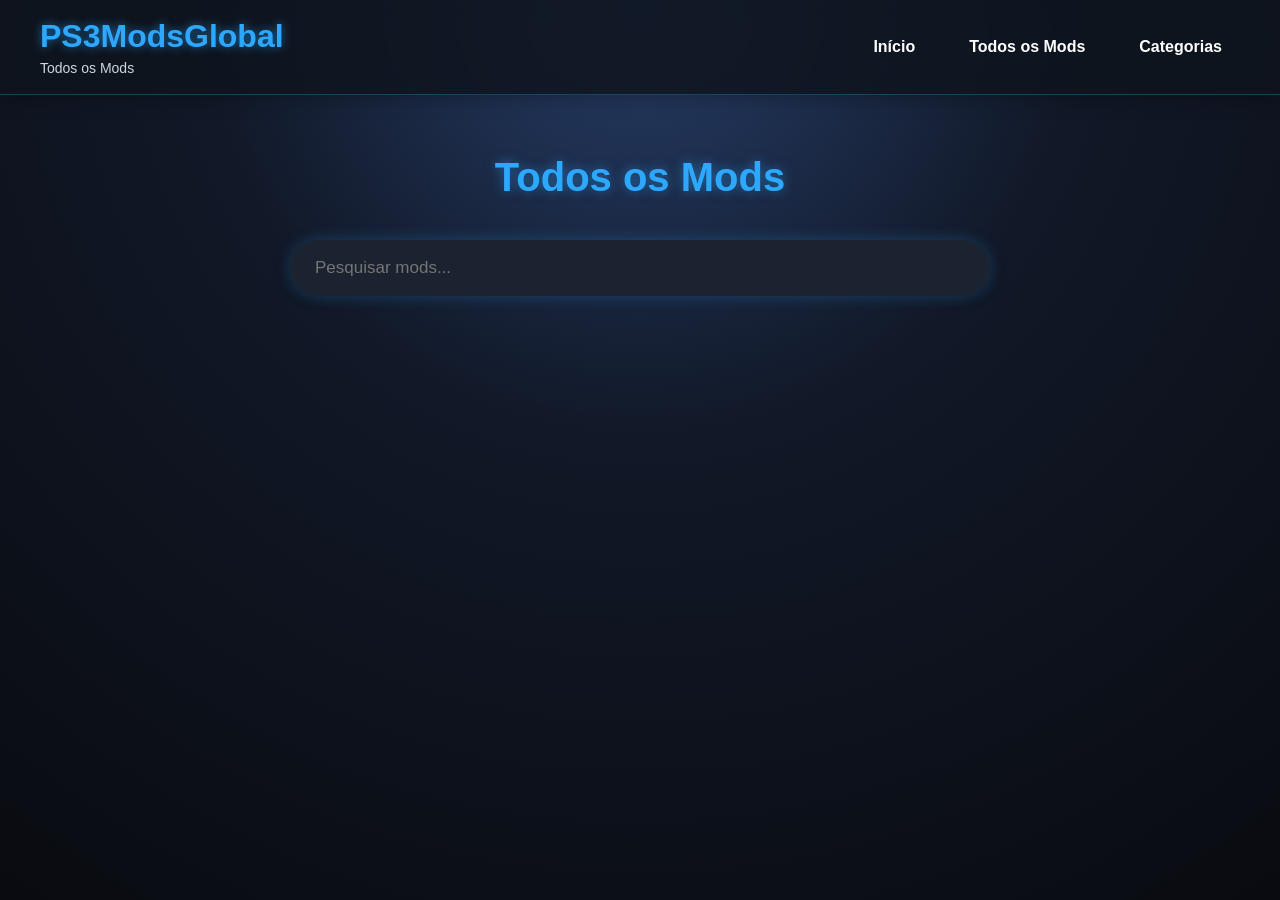
==== mods/index.html @ 92723c1b "Update index.html" ====
<!DOCTYPE html>
<html lang="pt-BR">

<head>

<meta charset="UTF-8">
<meta name="viewport" content="width=device-width, initial-scale=1.0">

<title>Todos os Mods</title>

<link rel="stylesheet" href="../style.css">

</head>

<body>

<header>

<div class="logo">
<h1>PS3ModsGlobal</h1>
<p>Todos os Mods</p>
</div>

<nav>
<a href="../index.html">Início</a>
<a href="index.html">Todos os Mods</a>
<a href="categorias.html">Categorias</a>
</nav>

</header>

<section class="mods">

<h2>Todos os Mods</h2>

<div class="pesquisa">
<input type="text" id="pesquisa" placeholder="Pesquisar mods...">
</div>

<div class="lista-mods" id="todos-mods">

</div>

</section>

<script src="../mods.js"></script>
<script src="../script.js"></script>

</body>

</html>
---- style.css ----
/* ==========================
   PS3ModsGlobal - Parte 1
   Fundo, Cabeçalho, Menu,
   Banner e Botões
========================== */

*{
    margin:0;
    padding:0;
    box-sizing:border-box;
}

html{
    scroll-behavior:smooth;
}

body{

    font-family:Arial,Helvetica,sans-serif;

    color:#fff;

    background:
    radial-gradient(circle at top,#263d67 0%,#111827 40%,#090b10 100%);

    min-height:100vh;

}

/* Barra de rolagem */

::-webkit-scrollbar{

width:10px;

}

::-webkit-scrollbar-track{

background:#111;

}

::-webkit-scrollbar-thumb{

background:#2da8ff;
border-radius:10px;

}

::-webkit-scrollbar-thumb:hover{

background:#49b7ff;

}

/* =======================
   CABEÇALHO
======================= */

header{

position:sticky;

top:0;

z-index:999;

display:flex;

justify-content:space-between;

align-items:center;

padding:18px 40px;

background:rgba(15,20,30,.85);

backdrop-filter:blur(10px);

border-bottom:1px solid rgba(45,168,255,.3);

box-shadow:0 0 20px rgba(0,0,0,.35);

}

.logo h1{

font-size:32px;

color:#2da8ff;

text-shadow:0 0 10px rgba(45,168,255,.6);

}

.logo p{

margin-top:5px;

font-size:14px;

color:#cfd7df;

}

/* =======================
   MENU
======================= */

nav{

display:flex;

gap:18px;

}

nav a{

color:#fff;

text-decoration:none;

padding:10px 18px;

border-radius:25px;

transition:.3s;

font-weight:bold;

}

nav a:hover{

background:#2da8ff;

box-shadow:0 0 15px rgba(45,168,255,.5);

}

/* =======================
   BANNER
======================= */

.banner{

height:500px;

display:flex;

align-items:center;

justify-content:center;

text-align:center;

background:

linear-gradient(rgba(0,0,0,.45),rgba(0,0,0,.75)),

url("imagens/banner.jpg");

background-size:cover;

background-position:center;

}

.banner-texto{

max-width:750px;

padding:20px;

}

.banner h2{

font-size:55px;

margin-bottom:15px;

text-shadow:0 0 20px #000;

}

.banner p{

font-size:22px;

color:#ddd;

line-height:1.6;

margin-bottom:30px;

}

/* =======================
   BOTÕES
======================= */

button{

background:linear-gradient(45deg,#2da8ff,#4fc3ff);

border:none;

color:white;

padding:14px 30px;

border-radius:30px;

font-size:17px;

font-weight:bold;

cursor:pointer;

transition:.3s;

box-shadow:0 0 15px rgba(45,168,255,.35);

}

button:hover{

transform:translateY(-4px);

box-shadow:0 0 30px rgba(45,168,255,.8);

}
/* ==========================
   SEÇÃO DOS MODS
========================== */

.mods{

padding:60px 40px;

}

.mods h2{

text-align:center;

font-size:40px;

margin-bottom:40px;

color:#2da8ff;

text-shadow:0 0 12px rgba(45,168,255,.5);

}

/* ==========================
   PESQUISA
========================== */

.pesquisa{

display:flex;

justify-content:center;

margin-bottom:40px;

}

.pesquisa input{

width:90%;
max-width:700px;

padding:18px 25px;

font-size:17px;

background:#1b2230;

color:white;

border:none;

border-radius:35px;

outline:none;

box-shadow:0 0 15px rgba(45,168,255,.25);

transition:.3s;

}

.pesquisa input:focus{

box-shadow:0 0 25px rgba(45,168,255,.7);

transform:scale(1.02);

}

/* ==========================
   LISTA DOS MODS
========================== */

.lista-mods{

display:grid;

grid-template-columns:repeat(auto-fit,minmax(300px,1fr));

gap:30px;

}

/* ==========================
   CARD
========================== */

.card-mod{

background:#171d29;

border-radius:20px;

overflow:hidden;

transition:.35s;

box-shadow:0 12px 25px rgba(0,0,0,.35);

border:1px solid rgba(45,168,255,.25);

}

.card-mod:hover{

transform:translateY(-10px);

box-shadow:0 20px 40px rgba(45,168,255,.35);

}

.card-mod img{

width:100%;

height:220px;

object-fit:cover;

transition:.4s;

}

.card-mod:hover img{

transform:scale(1.05);

}

.card-mod h3{

padding:18px 20px 8px;

font-size:24px;

color:#2da8ff;

}

.card-mod p{

padding:0 20px 20px;

color:#d6d6d6;

line-height:1.6;

min-height:90px;

}

.card-mod button{

margin:0 20px 20px;

width:calc(100% - 40px);

}

/* ==========================
   CATEGORIAS
========================== */

.lista-categorias{

display:grid;

grid-template-columns:repeat(auto-fit,minmax(220px,1fr));

gap:20px;

margin-top:30px;

}

.lista-categorias a{

display:flex;

justify-content:center;

align-items:center;

height:80px;

background:#171d29;

border-radius:18px;

color:white;

text-decoration:none;

font-size:18px;

font-weight:bold;

border:1px solid rgba(45,168,255,.25);

transition:.3s;

}

.lista-categorias a:hover{

background:#2da8ff;

transform:translateY(-5px);

box-shadow:0 0 20px rgba(45,168,255,.5);

}
/* ==========================
   PÁGINA DO MOD
========================== */

.pagina-mod{

max-width:1200px;

margin:50px auto;

padding:20px;

}

.capa-mod{

display:block;

width:100%;

max-width:900px;

height:auto;

margin:0 auto 35px;

border-radius:20px;

border:2px solid rgba(45,168,255,.3);

box-shadow:0 15px 35px rgba(0,0,0,.45);

}

/* ==========================
   INFORMAÇÕES
========================== */

.info-mod{

max-width:900px;

margin:0 auto;

background:#171d29;

padding:30px;

border-radius:20px;

box-shadow:0 10px 30px rgba(0,0,0,.4);

}

.info-mod h2{

font-size:38px;

color:#2da8ff;

margin-bottom:20px;

}

.info-mod p{

font-size:18px;

line-height:1.8;

color:#ddd;

margin-bottom:25px;

}

/* ==========================
   TABELA
========================== */

.info-mod table{

width:100%;

border-collapse:collapse;

margin-top:20px;

}

.info-mod td{

padding:15px;

border:1px solid rgba(255,255,255,.08);

}

.info-mod td:first-child{

width:220px;

font-weight:bold;

color:#2da8ff;

background:#111827;

}

/* ==========================
   BOTÃO DOWNLOAD
========================== */

.download{

display:inline-block;

margin-top:30px;

padding:16px 35px;

border-radius:40px;

background:linear-gradient(45deg,#00c853,#64dd17);

color:white;

text-decoration:none;

font-size:18px;

font-weight:bold;

transition:.3s;

box-shadow:0 0 20px rgba(0,200,83,.4);

}

.download:hover{

transform:translateY(-4px);

box-shadow:0 0 30px rgba(0,200,83,.8);

}

/* ==========================
   GALERIA
========================== */

.galeria{

display:grid;

grid-template-columns:repeat(auto-fit,minmax(250px,1fr));

gap:20px;

margin-top:40px;

}

.galeria img{

width:100%;

height:180px;

object-fit:cover;

border-radius:15px;

cursor:pointer;

transition:.3s;

box-shadow:0 8px 20px rgba(0,0,0,.3);

}

.galeria img:hover{

transform:scale(1.05);

box-shadow:0 0 25px rgba(45,168,255,.45);

}

/* ==========================
   RODAPÉ
========================== */

footer{

margin-top:70px;

padding:30px;

text-align:center;

background:#111827;

color:#aaa;

border-top:1px solid rgba(45,168,255,.2);

}
/* ==========================
   MASCOTE CHIBI
========================== */

.mascote{

position:fixed;

right:20px;

bottom:20px;

z-index:9999;

display:flex;

flex-direction:column;

align-items:center;

animation:flutuar 3s ease-in-out infinite;

}

.mascote img{

width:110px;

height:auto;

cursor:pointer;

transition:.3s;

}

.mascote img:hover{

transform:scale(1.1);

}

.fala{

margin-top:8px;

background:rgba(0,0,0,.8);

padding:10px 15px;

border-radius:15px;

color:white;

font-size:14px;

max-width:180px;

text-align:center;

box-shadow:0 0 15px rgba(45,168,255,.5);

}

/* Flutuar */

@keyframes flutuar{

0%{

transform:translateY(0px);

}

50%{

transform:translateY(-10px);

}

100%{

transform:translateY(0px);

}

}
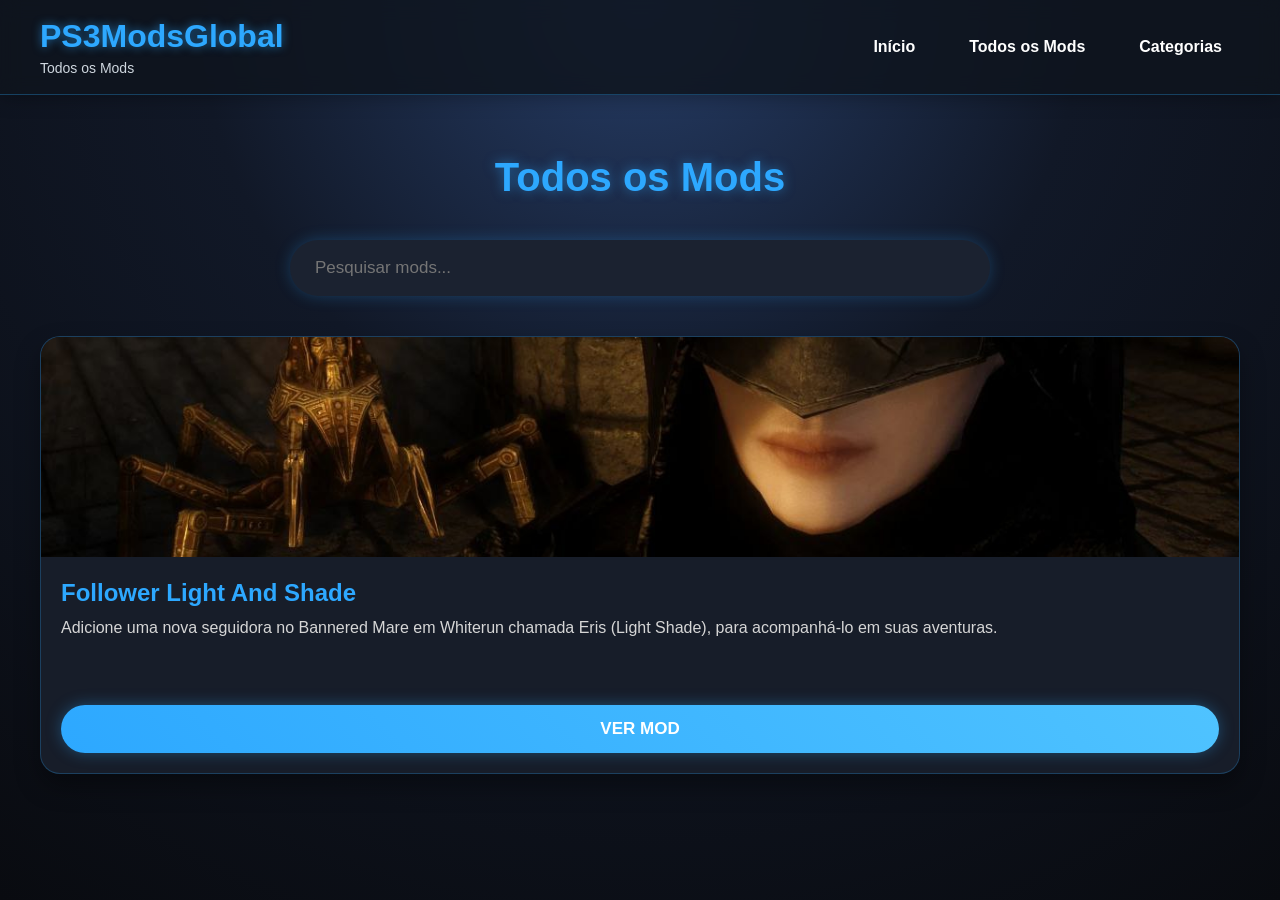
==== commit b7d99dd8: "Update index.html" ====
--- a/mods/index.html
+++ b/mods/index.html
@@ -14,37 +14,62 @@
 
 <body>
 
+
 <header>
 
 <div class="logo">
+
 <h1>PS3ModsGlobal</h1>
+
 <p>Todos os Mods</p>
+
 </div>
 
+
 <nav>
+
 <a href="../index.html">Início</a>
+
 <a href="index.html">Todos os Mods</a>
+
 <a href="categorias.html">Categorias</a>
+
 </nav>
+
 
 </header>
 
+
+
 <section class="mods">
+
 
 <h2>Todos os Mods</h2>
 
+
 <div class="pesquisa">
+
 <input type="text" id="pesquisa" placeholder="Pesquisar mods...">
-</div>
-
-<div class="lista-mods" id="todos-mods">
 
 </div>
 
+
+
+<div class="lista-mods" id="lista-mods">
+
+
+</div>
+
+
+
 </section>
 
+
+
 <script src="../mods.js"></script>
+
 <script src="../script.js"></script>
+
 
 </body>
 
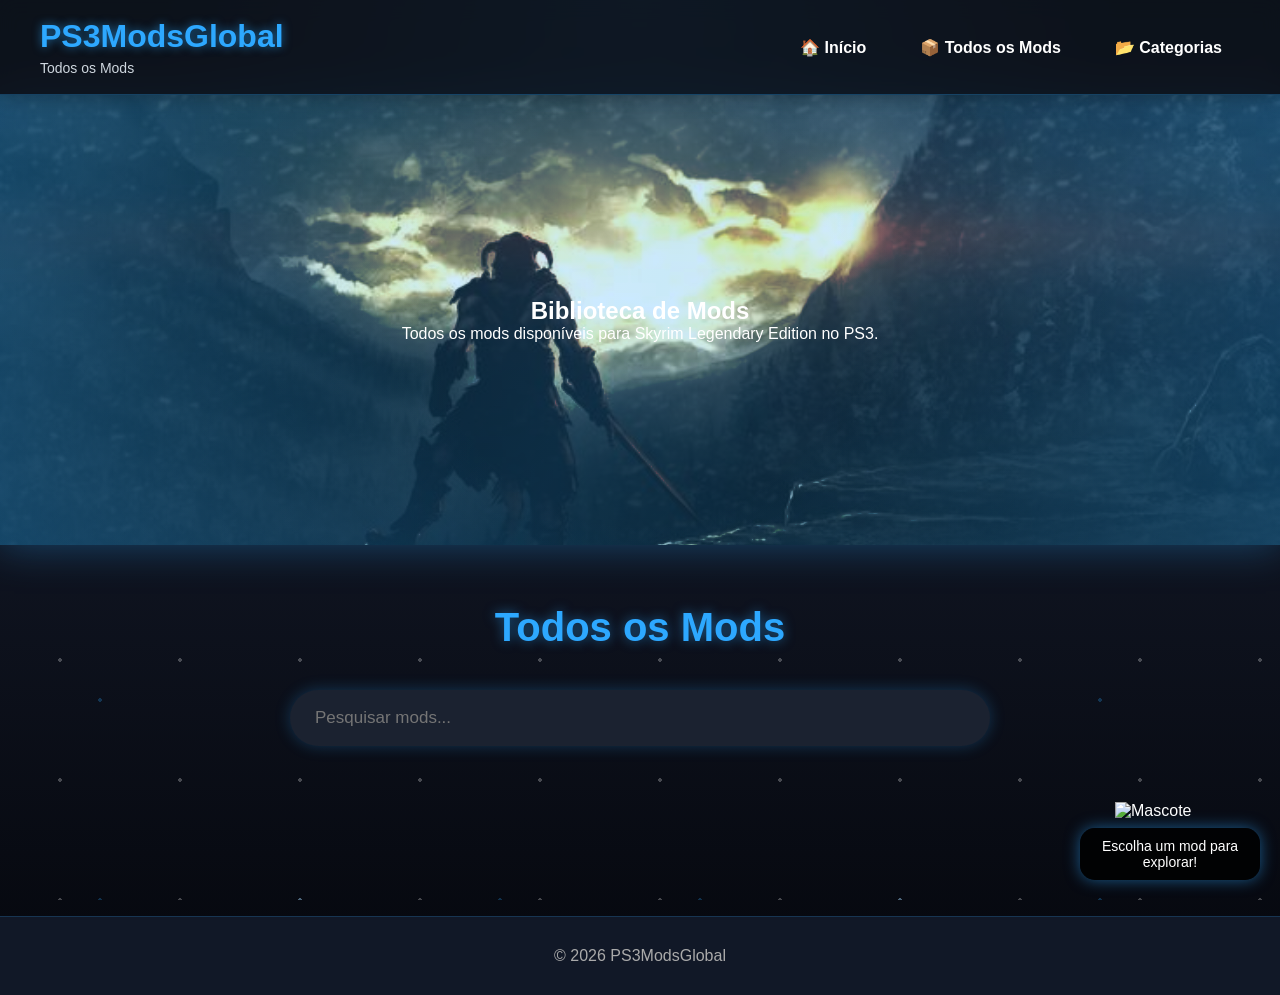
==== commit 250d7805: "Update index.html" ====
--- a/mods/index.html
+++ b/mods/index.html
@@ -6,7 +6,7 @@
 <meta charset="UTF-8">
 <meta name="viewport" content="width=device-width, initial-scale=1.0">
 
-<title>Todos os Mods</title>
+<title>Todos os Mods | PS3ModsGlobal</title>
 
 <link rel="stylesheet" href="../style.css">
 
@@ -14,6 +14,19 @@
 
 <body>
 
+<!-- Mascote -->
+
+<div class="mascote">
+
+<img src="../imagens/chibi.gif" alt="Mascote">
+
+<div class="fala">
+
+Escolha um mod para explorar!
+
+</div>
+
+</div>
 
 <header>
 
@@ -25,51 +38,67 @@
 
 </div>
 
-
 <nav>
 
-<a href="../index.html">Início</a>
+<a href="../index.html">🏠 Início</a>
 
-<a href="index.html">Todos os Mods</a>
+<a href="index.html">📦 Todos os Mods</a>
 
-<a href="categorias.html">Categorias</a>
+<a href="categorias.html">📂 Categorias</a>
 
 </nav>
 
-
 </header>
 
+<section class="banner banner-pequeno">
 
+<div class="banner-texto">
+
+<h2>Biblioteca de Mods</h2>
+
+<p>
+
+Todos os mods disponíveis para Skyrim Legendary Edition no PS3.
+
+</p>
+
+</div>
+
+</section>
 
 <section class="mods">
 
-
 <h2>Todos os Mods</h2>
-
 
 <div class="pesquisa">
 
-<input type="text" id="pesquisa" placeholder="Pesquisar mods...">
+<input
+type="text"
+id="pesquisa"
+placeholder="Pesquisar mods...">
 
 </div>
 
-
-
-<div class="lista-mods" id="lista-mods">
-
+<div
+class="lista-mods"
+id="lista-mods">
 
 </div>
 
-
-
 </section>
 
+<footer>
 
+<p>
+
+© 2026 PS3ModsGlobal
+
+</p>
+
+</footer>
 
 <script src="../mods.js"></script>
-
 <script src="../script.js"></script>
-
 
 </body>
 
--- a/style.css
+++ b/style.css
@@ -15,18 +15,15 @@
 }
 
 body{
-
-    font-family:Arial,Helvetica,sans-serif;
+    margin:0;
+    font-family:Arial, sans-serif;
+
+    background:
+    radial-gradient(circle at top, rgba(45,168,255,0.25), transparent 40%),
+    linear-gradient(180deg,#05070d,#101522,#05070d);
 
     color:#fff;
-
-    background:
-    radial-gradient(circle at top,#263d67 0%,#111827 40%,#090b10 100%);
-
-    min-height:100vh;
-
-}
-
+}
 /* Barra de rolagem */
 
 ::-webkit-scrollbar{
@@ -143,58 +140,52 @@
 /* =======================
    BANNER
 ======================= */
-
 .banner{
 
-height:500px;
-
-display:flex;
-
-align-items:center;
-
-justify-content:center;
-
-text-align:center;
-
-background:
-
-linear-gradient(rgba(0,0,0,.45),rgba(0,0,0,.75)),
-
-url("imagens/banner.jpg");
-
-background-size:cover;
-
-background-position:center;
-
-}
-
-.banner-texto{
-
-max-width:750px;
-
-padding:20px;
-
-}
-
-.banner h2{
-
-font-size:55px;
-
-margin-bottom:15px;
-
-text-shadow:0 0 20px #000;
-
-}
-
-.banner p{
-
-font-size:22px;
-
-color:#ddd;
-
-line-height:1.6;
-
-margin-bottom:30px;
+    height:450px;
+
+    background:
+    linear-gradient(
+    rgba(0,0,0,.35),
+    rgba(0,0,0,.75)
+    ),
+    url("imagens/banner.jpg");
+
+    background-size:cover;
+
+    background-position:center;
+
+    display:flex;
+
+    align-items:center;
+
+    justify-content:center;
+
+    text-align:center;
+
+    position:relative;
+
+    overflow:hidden;
+
+}
+
+
+/* brilho no banner */
+
+.banner::after{
+
+    content:"";
+
+    position:absolute;
+
+    inset:0;
+
+    background:
+    radial-gradient(circle,
+    transparent 30%,
+    rgba(45,168,255,.25));
+
+    pointer-events:none;
 
 }
 
@@ -743,3 +734,334 @@
 }
 
 }
+
+/* ===== AJUSTES PARA CELULAR ===== */
+
+@media (max-width: 768px){
+
+    header{
+        flex-direction: column;
+        padding:20px;
+        text-align:center;
+    }
+
+
+    nav{
+        margin-top:15px;
+        display:flex;
+        flex-wrap:wrap;
+        justify-content:center;
+        gap:10px;
+    }
+
+
+    nav a{
+        margin:0;
+        font-size:14px;
+    }
+
+
+
+    .banner{
+
+        height:300px;
+
+        background-position:center;
+
+        background-size:cover;
+
+    }
+
+
+
+    .banner-texto{
+
+        padding:20px;
+
+    }
+
+
+
+    .banner-texto h2{
+
+        font-size:32px;
+
+    }
+
+
+
+    .banner-texto p{
+
+        font-size:16px;
+
+    }
+
+
+
+    .mods{
+
+        padding:20px;
+
+    }
+
+
+
+    .card-mod{
+
+        width:90%;
+
+    }
+
+
+
+    .capa-mod{
+
+        width:90%;
+
+    }
+
+
+
+    .galeria img{
+
+        width:90%;
+        height:auto;
+
+    }
+
+
+
+    .mascote{
+
+        transform:scale(0.8);
+
+    }
+
+}
+/* ==========================
+   EFEITO MAGIA / NEVE NO FUNDO
+========================== */
+
+body::before{
+
+content:"";
+
+position:fixed;
+
+top:0;
+left:0;
+
+width:100%;
+height:100%;
+
+background-image:
+radial-gradient(circle,rgba(255,255,255,.25) 2px,transparent 2px),
+radial-gradient(circle,rgba(45,168,255,.25) 2px,transparent 2px);
+
+background-size:
+120px 120px,
+200px 200px;
+
+animation:neve 25s linear infinite;
+
+pointer-events:none;
+
+z-index:-1;
+
+}
+
+
+
+@keyframes neve{
+
+0%{
+
+background-position:
+0 0,
+0 0;
+
+}
+
+
+100%{
+
+background-position:
+500px 800px,
+-500px 600px;
+
+}
+
+}
+
+
+
+/* ==========================
+   BANNER MAIS DESTACADO
+========================== */
+
+
+.banner{
+
+box-shadow:
+0 0 40px rgba(45,168,255,.35);
+
+}
+
+
+
+.banner::before{
+
+content:"";
+
+position:absolute;
+
+inset:-50%;
+
+background:
+linear-gradient(
+120deg,
+transparent,
+rgba(45,168,255,.25),
+transparent
+);
+
+
+animation:luzBanner 8s infinite;
+
+
+}
+
+
+
+@keyframes luzBanner{
+
+
+0%{
+
+transform:translateX(-100%)
+rotate(20deg);
+
+}
+
+
+50%{
+
+transform:translateX(100%)
+rotate(20deg);
+
+}
+
+
+100%{
+
+transform:translateX(100%)
+rotate(20deg);
+
+}
+
+
+}
+
+
+
+/* deixa o texto acima do efeito */
+
+.banner-texto{
+
+position:relative;
+
+z-index:2;
+
+}
+
+
+
+/* ==========================
+   BANNER COM MAIS CONTRASTE
+========================== */
+
+
+.banner{
+
+background-blend-mode:
+overlay;
+
+}
+
+
+
+.banner-texto h2{
+
+animation:
+brilhoTexto 3s infinite alternate;
+
+}
+
+
+
+@keyframes brilhoTexto{
+
+
+from{
+
+text-shadow:
+0 0 10px #2da8ff;
+
+}
+
+
+to{
+
+text-shadow:
+0 0 30px #2da8ff,
+0 0 50px #0066ff;
+
+}
+
+
+}
+
+
+
+/* ==========================
+   MASCOTE MAIS VIVA
+========================== */
+
+
+.mascote img{
+
+animation:
+balanco 4s ease-in-out infinite;
+
+}
+
+
+
+@keyframes balanco{
+
+
+0%,100%{
+
+transform:
+rotate(0deg);
+
+}
+
+
+25%{
+
+transform:
+rotate(5deg);
+
+}
+
+
+75%{
+
+transform:
+rotate(-5deg);
+
+}
+
+
+   }
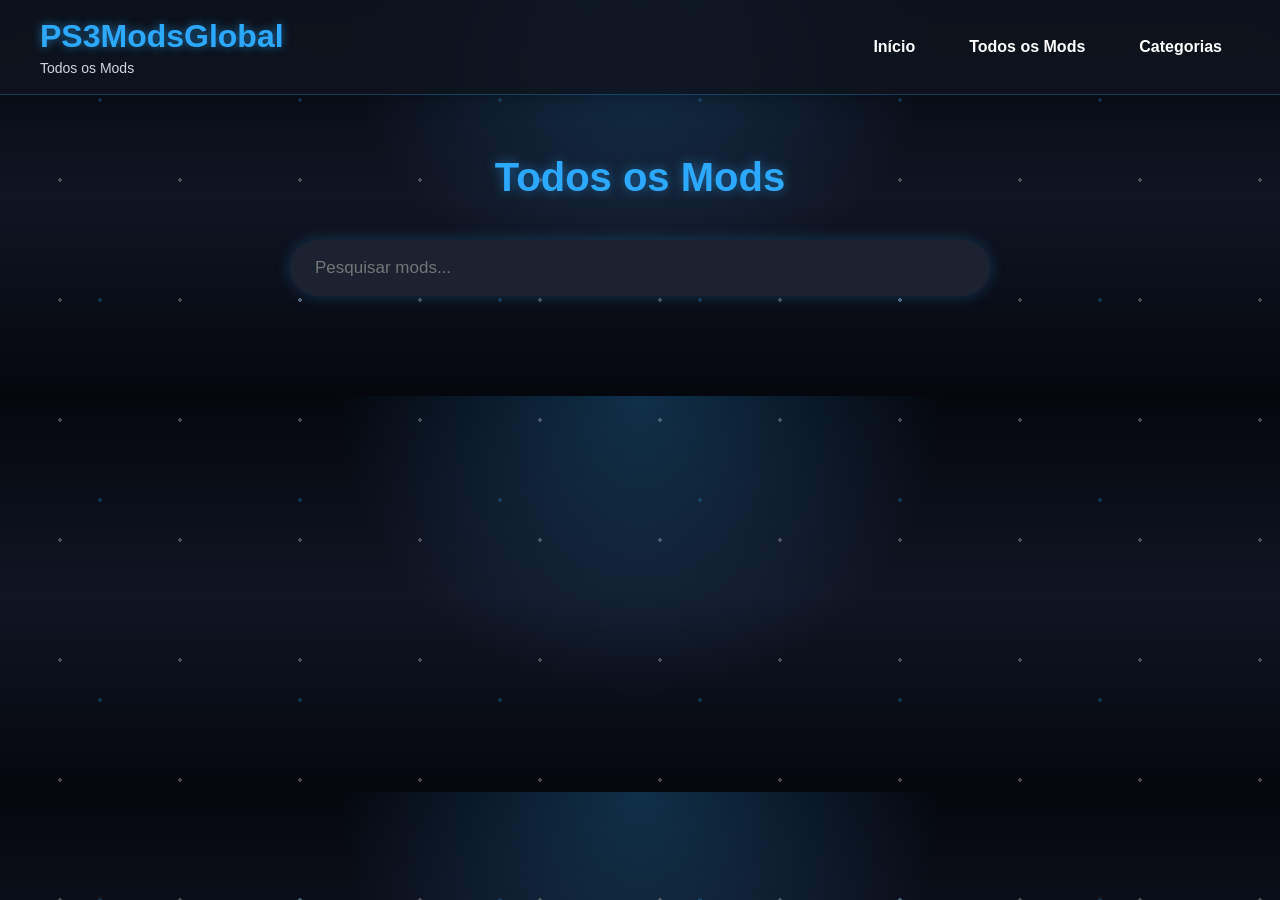
==== commit d46f8c6a: "Update index.html" ====
--- a/mods/index.html
+++ b/mods/index.html
@@ -6,7 +6,7 @@
 <meta charset="UTF-8">
 <meta name="viewport" content="width=device-width, initial-scale=1.0">
 
-<title>Todos os Mods | PS3ModsGlobal</title>
+<title>Todos os Mods</title>
 
 <link rel="stylesheet" href="../style.css">
 
@@ -14,19 +14,6 @@
 
 <body>
 
-<!-- Mascote -->
-
-<div class="mascote">
-
-<img src="../imagens/chibi.gif" alt="Mascote">
-
-<div class="fala">
-
-Escolha um mod para explorar!
-
-</div>
-
-</div>
 
 <header>
 
@@ -38,68 +25,53 @@
 
 </div>
 
+
 <nav>
 
-<a href="../index.html">🏠 Início</a>
+<a href="../index.html">Início</a>
 
-<a href="index.html">📦 Todos os Mods</a>
+<a href="index.html">Todos os Mods</a>
 
-<a href="categorias.html">📂 Categorias</a>
+<a href="categorias.html">Categorias</a>
 
 </nav>
 
+
 </header>
 
-<section class="banner banner-pequeno">
 
-<div class="banner-texto">
 
-<h2>Biblioteca de Mods</h2>
+<section class="mods">
 
-<p>
 
-Todos os mods disponíveis para Skyrim Legendary Edition no PS3.
+<h2>Todos os Mods</h2>
 
-</p>
+
+<div class="pesquisa">
+
+<input type="text" id="pesquisa" placeholder="Pesquisar mods...">
 
 </div>
 
-</section>
 
-<section class="mods">
 
-<h2>Todos os Mods</h2>
-
-<div class="pesquisa">
-
-<input
-type="text"
-id="pesquisa"
-placeholder="Pesquisar mods...">
+<div class="lista-mods" id="todos-mods">
 
 </div>
 
-<div
-class="lista-mods"
-id="lista-mods">
-
-</div>
 
 </section>
 
-<footer>
 
-<p>
-
-© 2026 PS3ModsGlobal
-
-</p>
-
-</footer>
 
 <script src="../mods.js"></script>
+
 <script src="../script.js"></script>
+
 
 </body>
 
 </html>
+</body>
+
+</html>
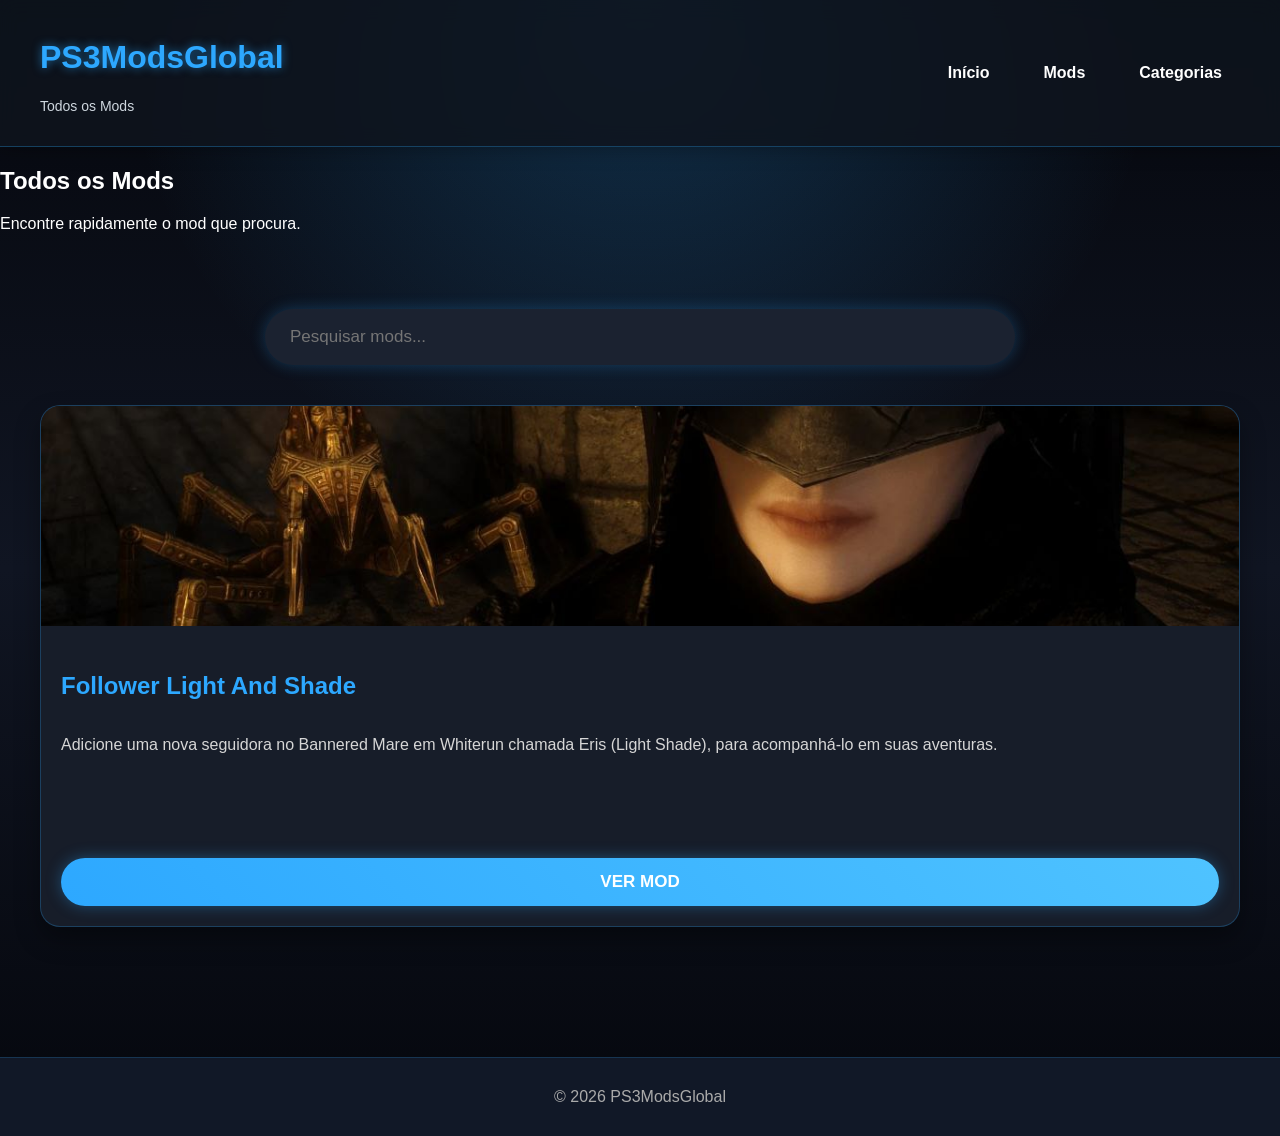
==== commit b11026ea: "Update index.html" ====
--- a/mods/index.html
+++ b/mods/index.html
@@ -4,7 +4,7 @@
 <head>
 
 <meta charset="UTF-8">
-<meta name="viewport" content="width=device-width, initial-scale=1.0">
+<meta name="viewport" content="width=device-width, initial-scale=1">
 
 <title>Todos os Mods</title>
 
@@ -13,7 +13,6 @@
 </head>
 
 <body>
-
 
 <header>
 
@@ -25,53 +24,54 @@
 
 </div>
 
-
 <nav>
 
 <a href="../index.html">Início</a>
 
-<a href="index.html">Todos os Mods</a>
+<a href="index.html">Mods</a>
 
 <a href="categorias.html">Categorias</a>
 
 </nav>
 
-
 </header>
 
+<section class="banner-pequeno">
 
+<h2>Todos os Mods</h2>
+
+<p>Encontre rapidamente o mod que procura.</p>
+
+</section>
 
 <section class="mods">
 
-
-<h2>Todos os Mods</h2>
-
-
 <div class="pesquisa">
 
-<input type="text" id="pesquisa" placeholder="Pesquisar mods...">
+<input
+type="text"
+id="pesquisa"
+placeholder="Pesquisar mods...">
 
 </div>
 
-
-
-<div class="lista-mods" id="todos-mods">
+<div
+id="lista-mods"
+class="lista-mods">
 
 </div>
 
-
 </section>
 
+<footer>
 
+© 2026 PS3ModsGlobal
+
+</footer>
 
 <script src="../mods.js"></script>
-
 <script src="../script.js"></script>
-
 
 </body>
 
 </html>
-</body>
-
-</html>
--- a/style.css
+++ b/style.css
@@ -1,28 +1,26 @@
-/* ==========================
-   PS3ModsGlobal - Parte 1
-   Fundo, Cabeçalho, Menu,
-   Banner e Botões
+Adiciona essas coisas e corrige pra mim, eu apaguei sem querer o banner todo
+/* ==========================
+PS3ModsGlobal - Parte 1
+Fundo, Cabeçalho, Menu,
+Banner e Botões
 ========================== */
 
 *{
-    margin:0;
-    padding:0;
-    box-sizing:border-box;
+margin:0;
+padding:0;
+box-sizing:border-box;
 }
 
 html{
-    scroll-behavior:smooth;
+scroll-behavior:smooth;
 }
 
 body{
-    margin:0;
-    font-family:Arial, sans-serif;
-
-    background:
-    radial-gradient(circle at top, rgba(45,168,255,0.25), transparent 40%),
-    linear-gradient(180deg,#05070d,#101522,#05070d);
-
-    color:#fff;
+margin:0;
+font-family:Arial, sans-serif;
+
+background: radial-gradient(circle at top, rgba(45,168,255,0.25), transparent 40%), linear-gradient(180deg,#05070d,#101522,#05070d); color:#fff; 
+
 }
 /* Barra de rolagem */
 
@@ -52,7 +50,7 @@
 }
 
 /* =======================
-   CABEÇALHO
+CABEÇALHO
 ======================= */
 
 header{
@@ -102,7 +100,7 @@
 }
 
 /* =======================
-   MENU
+MENU
 ======================= */
 
 nav{
@@ -138,59 +136,24 @@
 }
 
 /* =======================
-   BANNER
+BANNER
 ======================= */
 .banner{
 
-    height:450px;
-
-    background:
-    linear-gradient(
-    rgba(0,0,0,.35),
-    rgba(0,0,0,.75)
-    ),
-    url("imagens/banner.jpg");
-
-    background-size:cover;
-
-    background-position:center;
-
-    display:flex;
-
-    align-items:center;
-
-    justify-content:center;
-
-    text-align:center;
-
-    position:relative;
-
-    overflow:hidden;
-
-}
-
+height:450px; background: linear-gradient( rgba(0,0,0,.35), rgba(0,0,0,.75) ), url("imagens/banner.jpg"); background-size:cover; background-position:center; display:flex; align-items:center; justify-content:center; text-align:center; position:relative; overflow:hidden; 
+
+}
 
 /* brilho no banner */
 
 .banner::after{
 
-    content:"";
-
-    position:absolute;
-
-    inset:0;
-
-    background:
-    radial-gradient(circle,
-    transparent 30%,
-    rgba(45,168,255,.25));
-
-    pointer-events:none;
+content:""; position:absolute; inset:0; background: radial-gradient(circle, transparent 30%, rgba(45,168,255,.25)); pointer-events:none; 
 
 }
 
 /* =======================
-   BOTÕES
+BOTÕES
 ======================= */
 
 button{
@@ -225,7 +188,7 @@
 
 }
 /* ==========================
-   SEÇÃO DOS MODS
+SEÇÃO DOS MODS
 ========================== */
 
 .mods{
@@ -249,7 +212,7 @@
 }
 
 /* ==========================
-   PESQUISA
+PESQUISA
 ========================== */
 
 .pesquisa{
@@ -296,7 +259,7 @@
 }
 
 /* ==========================
-   LISTA DOS MODS
+LISTA DOS MODS
 ========================== */
 
 .lista-mods{
@@ -310,7 +273,7 @@
 }
 
 /* ==========================
-   CARD
+CARD
 ========================== */
 
 .card-mod{
@@ -386,7 +349,7 @@
 }
 
 /* ==========================
-   CATEGORIAS
+CATEGORIAS
 ========================== */
 
 .lista-categorias{
@@ -439,7 +402,7 @@
 
 }
 /* ==========================
-   PÁGINA DO MOD
+PÁGINA DO MOD
 ========================== */
 
 .pagina-mod{
@@ -473,7 +436,7 @@
 }
 
 /* ==========================
-   INFORMAÇÕES
+INFORMAÇÕES
 ========================== */
 
 .info-mod{
@@ -515,7 +478,7 @@
 }
 
 /* ==========================
-   TABELA
+TABELA
 ========================== */
 
 .info-mod table{
@@ -549,7 +512,7 @@
 }
 
 /* ==========================
-   BOTÃO DOWNLOAD
+BOTÃO DOWNLOAD
 ========================== */
 
 .download{
@@ -587,7 +550,7 @@
 }
 
 /* ==========================
-   GALERIA
+GALERIA
 ========================== */
 
 .galeria{
@@ -629,7 +592,7 @@
 }
 
 /* ==========================
-   RODAPÉ
+RODAPÉ
 ========================== */
 
 footer{
@@ -648,7 +611,7 @@
 
 }
 /* ==========================
-   MASCOTE CHIBI
+MASCOTE CHIBI
 ========================== */
 
 .mascote{
@@ -739,329 +702,7 @@
 
 @media (max-width: 768px){
 
-    header{
-        flex-direction: column;
-        padding:20px;
-        text-align:center;
-    }
-
-
-    nav{
-        margin-top:15px;
-        display:flex;
-        flex-wrap:wrap;
-        justify-content:center;
-        gap:10px;
-    }
-
-
-    nav a{
-        margin:0;
-        font-size:14px;
-    }
-
-
-
-    .banner{
-
-        height:300px;
-
-        background-position:center;
-
-        background-size:cover;
-
-    }
-
-
-
-    .banner-texto{
-
-        padding:20px;
-
-    }
-
-
-
-    .banner-texto h2{
-
-        font-size:32px;
-
-    }
-
-
-
-    .banner-texto p{
-
-        font-size:16px;
-
-    }
-
-
-
-    .mods{
-
-        padding:20px;
-
-    }
-
-
-
-    .card-mod{
-
-        width:90%;
-
-    }
-
-
-
-    .capa-mod{
-
-        width:90%;
-
-    }
-
-
-
-    .galeria img{
-
-        width:90%;
-        height:auto;
-
-    }
-
-
-
-    .mascote{
-
-        transform:scale(0.8);
-
-    }
-
-}
-/* ==========================
-   EFEITO MAGIA / NEVE NO FUNDO
-========================== */
-
-body::before{
-
-content:"";
-
-position:fixed;
-
-top:0;
-left:0;
-
-width:100%;
-height:100%;
-
-background-image:
-radial-gradient(circle,rgba(255,255,255,.25) 2px,transparent 2px),
-radial-gradient(circle,rgba(45,168,255,.25) 2px,transparent 2px);
-
-background-size:
-120px 120px,
-200px 200px;
-
-animation:neve 25s linear infinite;
-
-pointer-events:none;
-
-z-index:-1;
-
-}
-
-
-
-@keyframes neve{
-
-0%{
-
-background-position:
-0 0,
-0 0;
-
-}
-
-
-100%{
-
-background-position:
-500px 800px,
--500px 600px;
-
-}
-
-}
-
-
-
-/* ==========================
-   BANNER MAIS DESTACADO
-========================== */
-
-
-.banner{
-
-box-shadow:
-0 0 40px rgba(45,168,255,.35);
-
-}
-
-
-
-.banner::before{
-
-content:"";
-
-position:absolute;
-
-inset:-50%;
-
-background:
-linear-gradient(
-120deg,
-transparent,
-rgba(45,168,255,.25),
-transparent
-);
-
-
-animation:luzBanner 8s infinite;
-
-
-}
-
-
-
-@keyframes luzBanner{
-
-
-0%{
-
-transform:translateX(-100%)
-rotate(20deg);
-
-}
-
-
-50%{
-
-transform:translateX(100%)
-rotate(20deg);
-
-}
-
-
-100%{
-
-transform:translateX(100%)
-rotate(20deg);
-
-}
-
-
-}
-
-
-
-/* deixa o texto acima do efeito */
-
-.banner-texto{
-
-position:relative;
-
-z-index:2;
-
-}
-
-
-
-/* ==========================
-   BANNER COM MAIS CONTRASTE
-========================== */
-
-
-.banner{
-
-background-blend-mode:
-overlay;
-
-}
-
-
-
-.banner-texto h2{
-
-animation:
-brilhoTexto 3s infinite alternate;
-
-}
-
-
-
-@keyframes brilhoTexto{
-
-
-from{
-
-text-shadow:
-0 0 10px #2da8ff;
-
-}
-
-
-to{
-
-text-shadow:
-0 0 30px #2da8ff,
-0 0 50px #0066ff;
-
-}
-
-
-}
-
-
-
-/* ==========================
-   MASCOTE MAIS VIVA
-========================== */
-
-
-.mascote img{
-
-animation:
-balanco 4s ease-in-out infinite;
-
-}
-
-
-
-@keyframes balanco{
-
-
-0%,100%{
-
-transform:
-rotate(0deg);
-
-}
-
-
-25%{
-
-transform:
-rotate(5deg);
-
-}
-
-
-75%{
-
-transform:
-rotate(-5deg);
-
-}
-
-
-   }
+header{ flex-direction: column; padding:20px; text-align:center; } nav{ margin-top:15px; display:flex; flex-wrap:wrap; justify-content:center; gap:10px; } nav a{ margin:0; font-size:14px; } .banner{ height:300px; background-position:center; background-size:cover; } .banner-texto{ padding:20px; } .banner-texto h2{ font-size:32px; } .banner-texto p{ font-size:16px; } .mods{ padding:20px; } .card-mod{ width:90%; } .capa-mod{ width:90%; } .galeria img{ width:90%; height:auto; } .mascote{ transform:scale(0.8); } 
+
+}
+
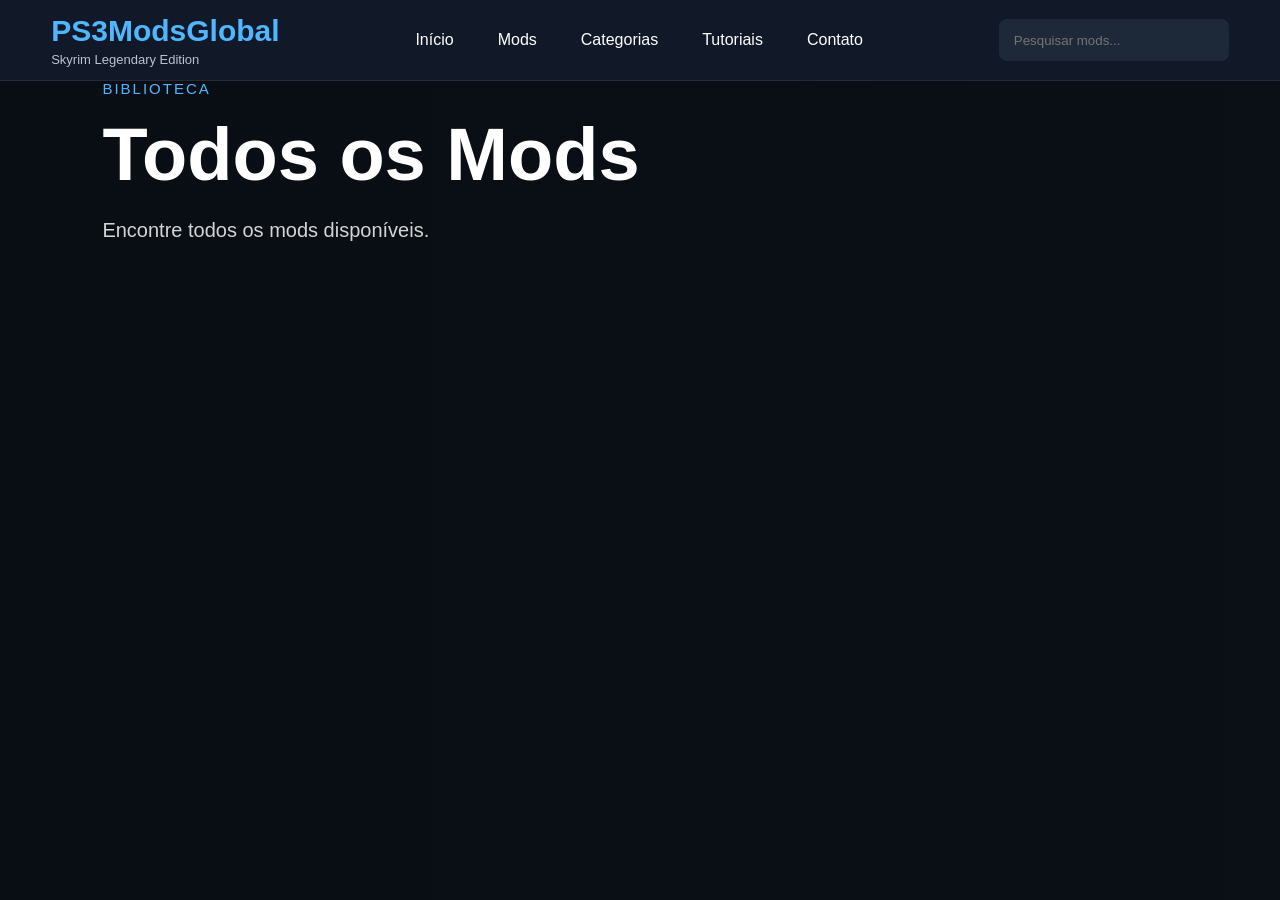
==== commit 7bb57f02: "Update index.html" ====
--- a/mods/index.html
+++ b/mods/index.html
@@ -4,7 +4,8 @@
 <head>
 
 <meta charset="UTF-8">
-<meta name="viewport" content="width=device-width, initial-scale=1">
+
+<meta name="viewport" content="width=device-width,initial-scale=1">
 
 <title>Todos os Mods</title>
 
@@ -14,15 +15,17 @@
 
 <body>
 
-<header>
+<header class="topo">
 
-<div class="logo">
+<div class="container">
+
+<a class="logo" href="../index.html">
 
 <h1>PS3ModsGlobal</h1>
 
-<p>Todos os Mods</p>
+<span>Skyrim Legendary Edition</span>
 
-</div>
+</a>
 
 <nav>
 
@@ -32,21 +35,13 @@
 
 <a href="categorias.html">Categorias</a>
 
+<a href="#">Tutoriais</a>
+
+<a href="#">Contato</a>
+
 </nav>
 
-</header>
-
-<section class="banner-pequeno">
-
-<h2>Todos os Mods</h2>
-
-<p>Encontre rapidamente o mod que procura.</p>
-
-</section>
-
-<section class="mods">
-
-<div class="pesquisa">
+<div class="search">
 
 <input
 type="text"
@@ -55,23 +50,34 @@
 
 </div>
 
-<div
-id="lista-mods"
-class="lista-mods">
+</div>
+
+</header>
+
+<section class="banner-pequeno">
+
+<div class="overlay"></div>
+
+<div class="hero-content">
+
+<span>BIBLIOTECA</span>
+
+<h2>Todos os Mods</h2>
+
+<p>
+
+Encontre todos os mods disponíveis.
+
+</p>
 
 </div>
 
 </section>
 
-<footer>
+<section class="mods">
 
-© 2026 PS3ModsGlobal
+<div class="container">
 
-</footer>
+<div class="cards-home"
 
-<script src="../mods.js"></script>
-<script src="../script.js"></script>
-
-</body>
-
-</html>
+id="lista-mods">
--- a/style.css
+++ b/style.css
@@ -1,9 +1,6 @@
-Adiciona essas coisas e corrige pra mim, eu apaguei sem querer o banner todo
-/* ==========================
-PS3ModsGlobal - Parte 1
-Fundo, Cabeçalho, Menu,
-Banner e Botões
-========================== */
+/*==============================
+PS3ModsGlobal v4
+==============================*/
 
 *{
 margin:0;
@@ -11,698 +8,812 @@
 box-sizing:border-box;
 }
 
-html{
-scroll-behavior:smooth;
-}
-
 body{
+
+font-family:Segoe UI,Arial,sans-serif;
+
+background:#0b1118;
+
+color:#fff;
+
+}
+
+a{
+
+text-decoration:none;
+
+color:inherit;
+
+}
+
+img{
+
+display:block;
+
+max-width:100%;
+
+}
+
+.container{
+
+width:min(1450px,92%);
+
+margin:auto;
+
+}
+
+/*==============================
+HEADER
+==============================*/
+
+.topo{
+
+position:fixed;
+
+top:0;
+
+left:0;
+
+width:100%;
+
+background:#111827;
+
+border-bottom:1px solid rgba(255,255,255,.08);
+
+z-index:999;
+
+}
+
+.topo .container{
+
+height:80px;
+
+display:flex;
+
+align-items:center;
+
+justify-content:space-between;
+
+}
+
+.logo h1{
+
+font-size:30px;
+
+color:#4fb7ff;
+
+}
+
+.logo span{
+
+display:block;
+
+margin-top:4px;
+
+font-size:13px;
+
+color:#b7c4d2;
+
+}
+
+nav{
+
+display:flex;
+
+gap:8px;
+
+}
+
+nav a{
+
+padding:12px 18px;
+
+border-radius:8px;
+
+transition:.25s;
+
+}
+
+nav a:hover{
+
+background:#4fb7ff;
+
+}
+
+.search input{
+
+width:230px;
+
+height:42px;
+
+padding:0 15px;
+
+border:none;
+
+outline:none;
+
+border-radius:8px;
+
+background:#1d2938;
+
+color:white;
+
+}
+
+/*==============================
+HERO
+==============================*/
+
+.hero{
+
+margin-top:80px;
+
+height:680px;
+
+background:url("imagens/banner.jpg");
+
+background-size:cover;
+
+background-position:center;
+
+position:relative;
+
+display:flex;
+
+align-items:center;
+
+}
+
+.overlay{
+
+position:absolute;
+
+inset:0;
+
+background:linear-gradient(to right,
+rgba(9,13,20,.95),
+rgba(9,13,20,.35));
+
+}
+
+.hero-content{
+
+position:relative;
+
+z-index:2;
+
+width:min(650px,90%);
+
+margin-left:8%;
+
+}
+
+.hero-content span{
+
+color:#4fb7ff;
+
+letter-spacing:2px;
+
+font-size:15px;
+
+}
+
+.hero-content h2{
+
+font-size:74px;
+
+line-height:1;
+
+margin:20px 0;
+
+}
+
+.hero-content p{
+
+font-size:20px;
+
+line-height:1.8;
+
+color:#d5d5d5;
+
+margin-bottom:35px;
+
+}
+
+.hero-content button{
+
+padding:18px 45px;
+
+background:#4fb7ff;
+
+border:none;
+
+border-radius:10px;
+
+font-size:17px;
+
+font-weight:bold;
+
+color:white;
+
+cursor:pointer;
+
+}
+/*==============================
+SEÇÕES
+==============================*/
+
+section{
+
+padding:80px 0;
+
+}
+
+.titulo{
+
+display:flex;
+
+justify-content:space-between;
+
+align-items:center;
+
+margin-bottom:35px;
+
+}
+
+.titulo h2{
+
+font-size:36px;
+
+font-weight:700;
+
+}
+
+.titulo a{
+
+color:#4fb7ff;
+
+font-weight:bold;
+
+}
+
+/*==============================
+CARDS HOME
+==============================*/
+
+.cards-home{
+
+display:grid;
+
+grid-template-columns:repeat(4,1fr);
+
+gap:25px;
+
+}
+
+.card-home{
+
+background:#171f2b;
+
+border-radius:14px;
+
+overflow:hidden;
+
+transition:.25s;
+
+border:1px solid rgba(255,255,255,.06);
+
+}
+
+.card-home:hover{
+
+transform:translateY(-8px);
+
+}
+
+.card-home img{
+
+width:100%;
+
+aspect-ratio:16/9;
+
+object-fit:cover;
+
+}
+
+.card-home .texto{
+
+padding:18px;
+
+}
+
+.card-home h3{
+
+font-size:22px;
+
+margin-bottom:10px;
+
+color:#4fb7ff;
+
+}
+
+.card-home p{
+
+color:#cfd8df;
+
+margin-bottom:18px;
+
+}
+
+.card-home button{
+
+width:100%;
+
+padding:14px;
+
+background:#4fb7ff;
+
+border:none;
+
+border-radius:8px;
+
+font-weight:bold;
+
+color:white;
+
+cursor:pointer;
+
+}
+
+/*==============================
+CATEGORIAS
+==============================*/
+
+.categorias-home{
+
+background:#111827;
+
+}
+
+.categorias-grid{
+
+display:grid;
+
+grid-template-columns:repeat(4,1fr);
+
+gap:20px;
+
+margin-top:30px;
+
+}
+
+.categorias-grid a{
+
+background:#1b2432;
+
+padding:22px;
+
+border-radius:12px;
+
+text-align:center;
+
+font-size:18px;
+
+font-weight:bold;
+
+transition:.25s;
+
+}
+
+.categorias-grid a:hover{
+
+background:#4fb7ff;
+
+}
+
+/*==============================
+ÚLTIMOS MODS
+==============================*/
+
+.lista-ultimos{
+
+display:flex;
+
+flex-direction:column;
+
+gap:25px;
+
+}
+
+.ultimo-card{
+
+display:flex;
+
+gap:20px;
+
+background:#171f2b;
+
+padding:20px;
+
+border-radius:14px;
+
+}
+
+.ultimo-card img{
+
+width:260px;
+
+height:145px;
+
+object-fit:cover;
+
+border-radius:10px;
+
+}
+
+.ultimo-info{
+
+display:flex;
+
+flex-direction:column;
+
+justify-content:center;
+
+}
+
+.categoria{
+
+color:#4fb7ff;
+
+font-size:14px;
+
+font-weight:bold;
+
+margin-bottom:10px;
+
+}
+
+.ultimo-info h3{
+
+font-size:28px;
+
+margin-bottom:12px;
+
+}
+
+.ultimo-info p{
+
+color:#cfd8df;
+
+line-height:1.7;
+
+margin-bottom:12px;
+
+}
+
+.ultimo-info a{
+
+color:#4fb7ff;
+
+font-weight:bold;
+
+}
+/*==============================
+FOOTER
+==============================*/
+
+footer{
+
+margin-top:80px;
+
+background:#101722;
+
+border-top:1px solid rgba(255,255,255,.08);
+
+}
+
+.footer{
+
+display:grid;
+
+grid-template-columns:2fr 1fr 1fr;
+
+gap:50px;
+
+padding:60px 0;
+
+}
+
+.footer h3{
+
+font-size:30px;
+
+margin-bottom:15px;
+
+color:#4fb7ff;
+
+}
+
+.footer h4{
+
+font-size:20px;
+
+margin-bottom:18px;
+
+}
+
+.footer p{
+
+color:#cfd8df;
+
+line-height:1.8;
+
+}
+
+.footer a{
+
+display:block;
+
+margin-bottom:12px;
+
+color:#cfd8df;
+
+transition:.25s;
+
+}
+
+.footer a:hover{
+
+color:#4fb7ff;
+
+}
+
+.copyright{
+
+text-align:center;
+
+padding:25px;
+
+border-top:1px solid rgba(255,255,255,.08);
+
+color:#8e9bab;
+
+}
+
+/*==============================
+MASCOTE
+==============================*/
+
+.mascote{
+
+position:fixed;
+
+right:25px;
+
+bottom:25px;
+
+z-index:999;
+
+display:flex;
+
+flex-direction:column;
+
+align-items:center;
+
+}
+
+.mascote img{
+
+width:95px;
+
+}
+
+.fala{
+
+margin-top:10px;
+
+padding:10px 14px;
+
+background:#1b2432;
+
+border-radius:10px;
+
+font-size:13px;
+
+max-width:180px;
+
+text-align:center;
+
+}
+
+/*==============================
+RESPONSIVO
+==============================*/
+
+@media(max-width:1200px){
+
+.cards-home{
+
+grid-template-columns:repeat(2,1fr);
+
+}
+
+.categorias-grid{
+
+grid-template-columns:repeat(2,1fr);
+
+}
+
+}
+
+@media(max-width:900px){
+
+.topo{
+
+position:relative;
+
+}
+
+.topo .container{
+
+height:auto;
+
+padding:20px 0;
+
+flex-direction:column;
+
+gap:18px;
+
+}
+
+nav{
+
+flex-wrap:wrap;
+
+justify-content:center;
+
+}
+
+.search{
+
+width:100%;
+
+display:flex;
+
+justify-content:center;
+
+}
+
+.search input{
+
+width:100%;
+
+max-width:450px;
+
+}
+
+.hero{
+
+margin-top:0;
+
+height:430px;
+
+justify-content:center;
+
+text-align:center;
+
+}
+
+.hero-content{
+
 margin:0;
-font-family:Arial, sans-serif;
-
-background: radial-gradient(circle at top, rgba(45,168,255,0.25), transparent 40%), linear-gradient(180deg,#05070d,#101522,#05070d); color:#fff; 
-
-}
-/* Barra de rolagem */
-
-::-webkit-scrollbar{
-
-width:10px;
-
-}
-
-::-webkit-scrollbar-track{
-
-background:#111;
-
-}
-
-::-webkit-scrollbar-thumb{
-
-background:#2da8ff;
-border-radius:10px;
-
-}
-
-::-webkit-scrollbar-thumb:hover{
-
-background:#49b7ff;
-
-}
-
-/* =======================
-CABEÇALHO
-======================= */
-
-header{
-
-position:sticky;
-
-top:0;
-
-z-index:999;
-
-display:flex;
-
-justify-content:space-between;
-
-align-items:center;
-
-padding:18px 40px;
-
-background:rgba(15,20,30,.85);
-
-backdrop-filter:blur(10px);
-
-border-bottom:1px solid rgba(45,168,255,.3);
-
-box-shadow:0 0 20px rgba(0,0,0,.35);
+
+}
+
+.hero-content h2{
+
+font-size:46px;
+
+}
+
+.hero-content p{
+
+font-size:17px;
+
+}
+
+.ultimo-card{
+
+flex-direction:column;
+
+}
+
+.ultimo-card img{
+
+width:100%;
+
+height:220px;
+
+}
+
+.footer{
+
+grid-template-columns:1fr;
+
+}
+
+}
+
+@media(max-width:600px){
+
+.cards-home{
+
+grid-template-columns:1fr;
+
+}
+
+.categorias-grid{
+
+grid-template-columns:1fr;
+
+}
+
+.hero{
+
+height:340px;
+
+padding:20px;
+
+}
+
+.hero-content h2{
+
+font-size:34px;
+
+}
+
+.hero-content p{
+
+font-size:15px;
+
+}
+
+.hero-content button{
+
+width:100%;
 
 }
 
 .logo h1{
 
-font-size:32px;
-
-color:#2da8ff;
-
-text-shadow:0 0 10px rgba(45,168,255,.6);
-
-}
-
-.logo p{
-
-margin-top:5px;
-
-font-size:14px;
-
-color:#cfd7df;
-
-}
-
-/* =======================
-MENU
-======================= */
+font-size:24px;
+
+}
+
+.logo span{
+
+font-size:12px;
+
+}
 
 nav{
 
-display:flex;
-
-gap:18px;
+width:100%;
 
 }
 
 nav a{
 
-color:#fff;
-
-text-decoration:none;
-
-padding:10px 18px;
-
-border-radius:25px;
-
-transition:.3s;
-
-font-weight:bold;
-
-}
-
-nav a:hover{
-
-background:#2da8ff;
-
-box-shadow:0 0 15px rgba(45,168,255,.5);
-
-}
-
-/* =======================
-BANNER
-======================= */
-.banner{
-
-height:450px; background: linear-gradient( rgba(0,0,0,.35), rgba(0,0,0,.75) ), url("imagens/banner.jpg"); background-size:cover; background-position:center; display:flex; align-items:center; justify-content:center; text-align:center; position:relative; overflow:hidden; 
-
-}
-
-/* brilho no banner */
-
-.banner::after{
-
-content:""; position:absolute; inset:0; background: radial-gradient(circle, transparent 30%, rgba(45,168,255,.25)); pointer-events:none; 
-
-}
-
-/* =======================
-BOTÕES
-======================= */
-
-button{
-
-background:linear-gradient(45deg,#2da8ff,#4fc3ff);
-
-border:none;
-
-color:white;
-
-padding:14px 30px;
-
-border-radius:30px;
-
-font-size:17px;
-
-font-weight:bold;
-
-cursor:pointer;
-
-transition:.3s;
-
-box-shadow:0 0 15px rgba(45,168,255,.35);
-
-}
-
-button:hover{
-
-transform:translateY(-4px);
-
-box-shadow:0 0 30px rgba(45,168,255,.8);
-
-}
-/* ==========================
-SEÇÃO DOS MODS
-========================== */
-
-.mods{
-
-padding:60px 40px;
-
-}
-
-.mods h2{
+width:100%;
 
 text-align:center;
 
-font-size:40px;
-
-margin-bottom:40px;
-
-color:#2da8ff;
-
-text-shadow:0 0 12px rgba(45,168,255,.5);
-
-}
-
-/* ==========================
-PESQUISA
-========================== */
-
-.pesquisa{
-
-display:flex;
-
-justify-content:center;
-
-margin-bottom:40px;
-
-}
-
-.pesquisa input{
-
-width:90%;
-max-width:700px;
-
-padding:18px 25px;
-
-font-size:17px;
-
-background:#1b2230;
-
-color:white;
-
-border:none;
-
-border-radius:35px;
-
-outline:none;
-
-box-shadow:0 0 15px rgba(45,168,255,.25);
-
-transition:.3s;
-
-}
-
-.pesquisa input:focus{
-
-box-shadow:0 0 25px rgba(45,168,255,.7);
-
-transform:scale(1.02);
-
-}
-
-/* ==========================
-LISTA DOS MODS
-========================== */
-
-.lista-mods{
-
-display:grid;
-
-grid-template-columns:repeat(auto-fit,minmax(300px,1fr));
-
-gap:30px;
-
-}
-
-/* ==========================
-CARD
-========================== */
-
-.card-mod{
-
-background:#171d29;
-
-border-radius:20px;
-
-overflow:hidden;
-
-transition:.35s;
-
-box-shadow:0 12px 25px rgba(0,0,0,.35);
-
-border:1px solid rgba(45,168,255,.25);
-
-}
-
-.card-mod:hover{
-
-transform:translateY(-10px);
-
-box-shadow:0 20px 40px rgba(45,168,255,.35);
-
-}
-
-.card-mod img{
-
-width:100%;
-
-height:220px;
-
-object-fit:cover;
-
-transition:.4s;
-
-}
-
-.card-mod:hover img{
-
-transform:scale(1.05);
-
-}
-
-.card-mod h3{
-
-padding:18px 20px 8px;
-
-font-size:24px;
-
-color:#2da8ff;
-
-}
-
-.card-mod p{
-
-padding:0 20px 20px;
-
-color:#d6d6d6;
-
-line-height:1.6;
-
-min-height:90px;
-
-}
-
-.card-mod button{
-
-margin:0 20px 20px;
-
-width:calc(100% - 40px);
-
-}
-
-/* ==========================
-CATEGORIAS
-========================== */
-
-.lista-categorias{
-
-display:grid;
-
-grid-template-columns:repeat(auto-fit,minmax(220px,1fr));
-
-gap:20px;
-
-margin-top:30px;
-
-}
-
-.lista-categorias a{
-
-display:flex;
-
-justify-content:center;
-
-align-items:center;
-
-height:80px;
-
-background:#171d29;
-
-border-radius:18px;
-
-color:white;
-
-text-decoration:none;
-
-font-size:18px;
-
-font-weight:bold;
-
-border:1px solid rgba(45,168,255,.25);
-
-transition:.3s;
-
-}
-
-.lista-categorias a:hover{
-
-background:#2da8ff;
-
-transform:translateY(-5px);
-
-box-shadow:0 0 20px rgba(45,168,255,.5);
-
-}
-/* ==========================
-PÁGINA DO MOD
-========================== */
-
-.pagina-mod{
-
-max-width:1200px;
-
-margin:50px auto;
-
-padding:20px;
-
-}
-
-.capa-mod{
-
-display:block;
-
-width:100%;
-
-max-width:900px;
-
-height:auto;
-
-margin:0 auto 35px;
-
-border-radius:20px;
-
-border:2px solid rgba(45,168,255,.3);
-
-box-shadow:0 15px 35px rgba(0,0,0,.45);
-
-}
-
-/* ==========================
-INFORMAÇÕES
-========================== */
-
-.info-mod{
-
-max-width:900px;
-
-margin:0 auto;
-
-background:#171d29;
-
-padding:30px;
-
-border-radius:20px;
-
-box-shadow:0 10px 30px rgba(0,0,0,.4);
-
-}
-
-.info-mod h2{
-
-font-size:38px;
-
-color:#2da8ff;
-
-margin-bottom:20px;
-
-}
-
-.info-mod p{
-
-font-size:18px;
-
-line-height:1.8;
-
-color:#ddd;
-
-margin-bottom:25px;
-
-}
-
-/* ==========================
-TABELA
-========================== */
-
-.info-mod table{
-
-width:100%;
-
-border-collapse:collapse;
-
-margin-top:20px;
-
-}
-
-.info-mod td{
-
-padding:15px;
-
-border:1px solid rgba(255,255,255,.08);
-
-}
-
-.info-mod td:first-child{
-
-width:220px;
-
-font-weight:bold;
-
-color:#2da8ff;
-
-background:#111827;
-
-}
-
-/* ==========================
-BOTÃO DOWNLOAD
-========================== */
-
-.download{
-
-display:inline-block;
-
-margin-top:30px;
-
-padding:16px 35px;
-
-border-radius:40px;
-
-background:linear-gradient(45deg,#00c853,#64dd17);
-
-color:white;
-
-text-decoration:none;
-
-font-size:18px;
-
-font-weight:bold;
-
-transition:.3s;
-
-box-shadow:0 0 20px rgba(0,200,83,.4);
-
-}
-
-.download:hover{
-
-transform:translateY(-4px);
-
-box-shadow:0 0 30px rgba(0,200,83,.8);
-
-}
-
-/* ==========================
-GALERIA
-========================== */
-
-.galeria{
-
-display:grid;
-
-grid-template-columns:repeat(auto-fit,minmax(250px,1fr));
-
-gap:20px;
-
-margin-top:40px;
-
-}
-
-.galeria img{
-
-width:100%;
-
-height:180px;
-
-object-fit:cover;
-
-border-radius:15px;
-
-cursor:pointer;
-
-transition:.3s;
-
-box-shadow:0 8px 20px rgba(0,0,0,.3);
-
-}
-
-.galeria img:hover{
-
-transform:scale(1.05);
-
-box-shadow:0 0 25px rgba(45,168,255,.45);
-
-}
-
-/* ==========================
-RODAPÉ
-========================== */
-
-footer{
-
-margin-top:70px;
-
-padding:30px;
-
-text-align:center;
-
-background:#111827;
-
-color:#aaa;
-
-border-top:1px solid rgba(45,168,255,.2);
-
-}
-/* ==========================
-MASCOTE CHIBI
-========================== */
+}
 
 .mascote{
 
-position:fixed;
-
-right:20px;
-
-bottom:20px;
-
-z-index:9999;
-
-display:flex;
-
-flex-direction:column;
-
-align-items:center;
-
-animation:flutuar 3s ease-in-out infinite;
-
-}
-
-.mascote img{
-
-width:110px;
-
-height:auto;
-
-cursor:pointer;
-
-transition:.3s;
-
-}
-
-.mascote img:hover{
-
-transform:scale(1.1);
-
-}
-
-.fala{
-
-margin-top:8px;
-
-background:rgba(0,0,0,.8);
-
-padding:10px 15px;
-
-border-radius:15px;
-
-color:white;
-
-font-size:14px;
-
-max-width:180px;
-
-text-align:center;
-
-box-shadow:0 0 15px rgba(45,168,255,.5);
-
-}
-
-/* Flutuar */
-
-@keyframes flutuar{
-
-0%{
-
-transform:translateY(0px);
-
-}
-
-50%{
-
-transform:translateY(-10px);
-
-}
-
-100%{
-
-transform:translateY(0px);
-
-}
-
-}
-
-/* ===== AJUSTES PARA CELULAR ===== */
-
-@media (max-width: 768px){
-
-header{ flex-direction: column; padding:20px; text-align:center; } nav{ margin-top:15px; display:flex; flex-wrap:wrap; justify-content:center; gap:10px; } nav a{ margin:0; font-size:14px; } .banner{ height:300px; background-position:center; background-size:cover; } .banner-texto{ padding:20px; } .banner-texto h2{ font-size:32px; } .banner-texto p{ font-size:16px; } .mods{ padding:20px; } .card-mod{ width:90%; } .capa-mod{ width:90%; } .galeria img{ width:90%; height:auto; } .mascote{ transform:scale(0.8); } 
-
-}
-
+display:none;
+
+}
+
+}
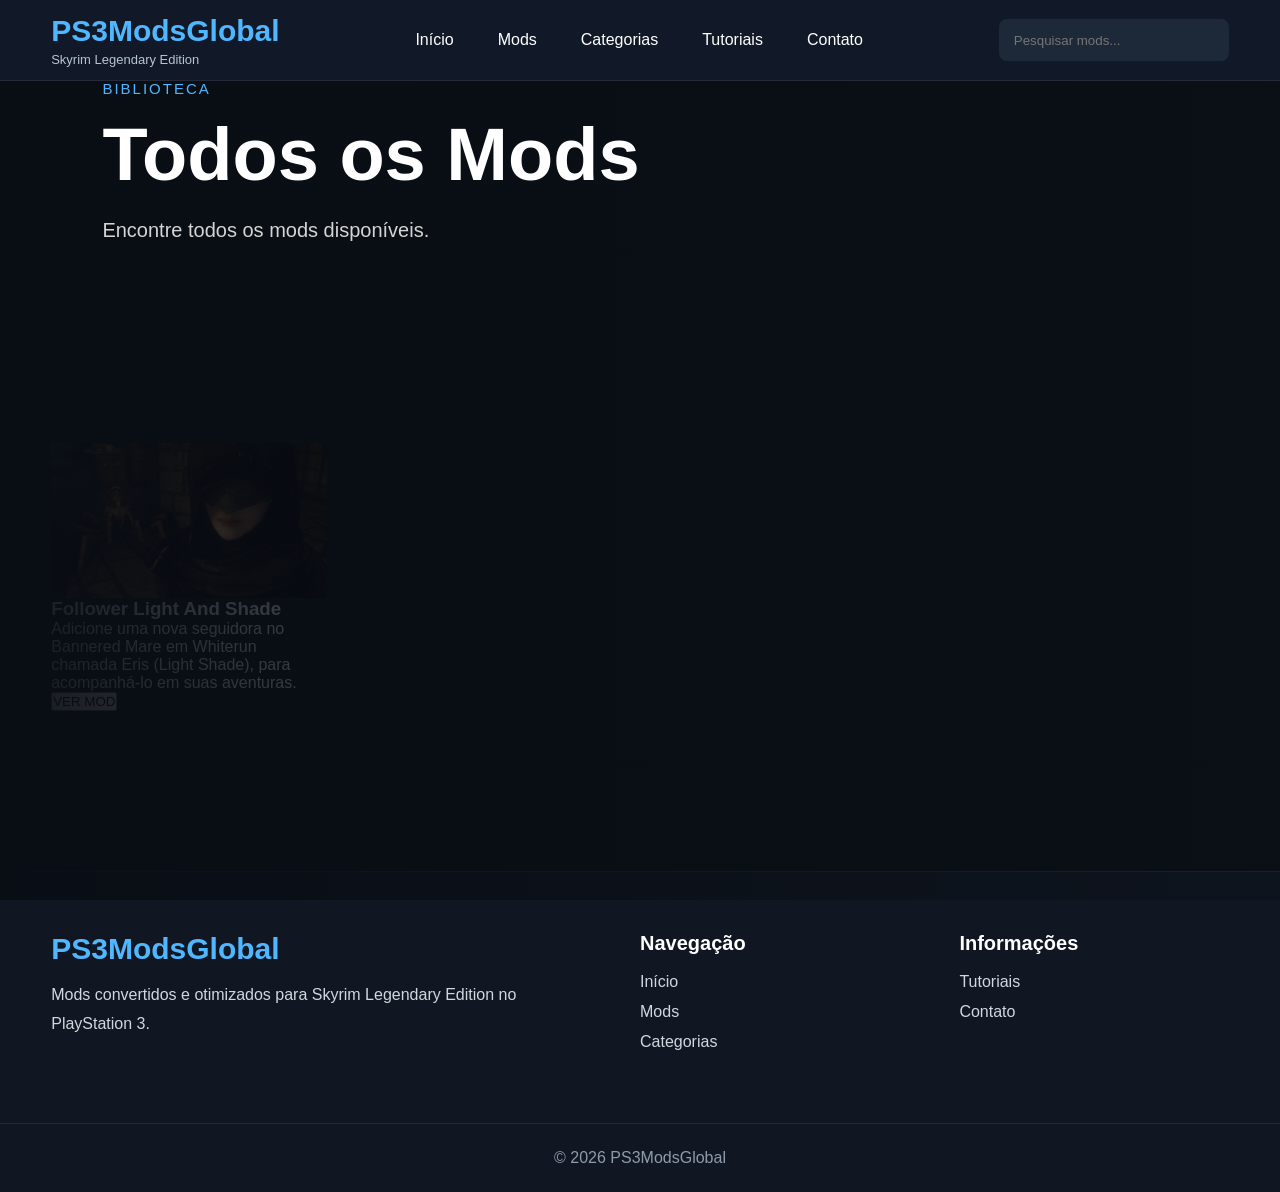
==== commit 4b22e707: "Update index.html" ====
--- a/mods/index.html
+++ b/mods/index.html
@@ -81,3 +81,64 @@
 <div class="cards-home"
 
 id="lista-mods">
+</div>
+
+</div>
+
+</section>
+
+<footer>
+
+<div class="container footer">
+
+<div>
+
+<h3>PS3ModsGlobal</h3>
+
+<p>
+
+Mods convertidos e otimizados para Skyrim Legendary Edition no PlayStation 3.
+
+</p>
+
+</div>
+
+<div>
+
+<h4>Navegação</h4>
+
+<a href="../index.html">Início</a>
+
+<a href="index.html">Mods</a>
+
+<a href="categorias.html">Categorias</a>
+
+</div>
+
+<div>
+
+<h4>Informações</h4>
+
+<a href="#">Tutoriais</a>
+
+<a href="#">Contato</a>
+
+</div>
+
+</div>
+
+<div class="copyright">
+
+© 2026 PS3ModsGlobal
+
+</div>
+
+</footer>
+
+<script src="../mods.js"></script>
+
+<script src="../script.js"></script>
+
+</body>
+
+</html>
